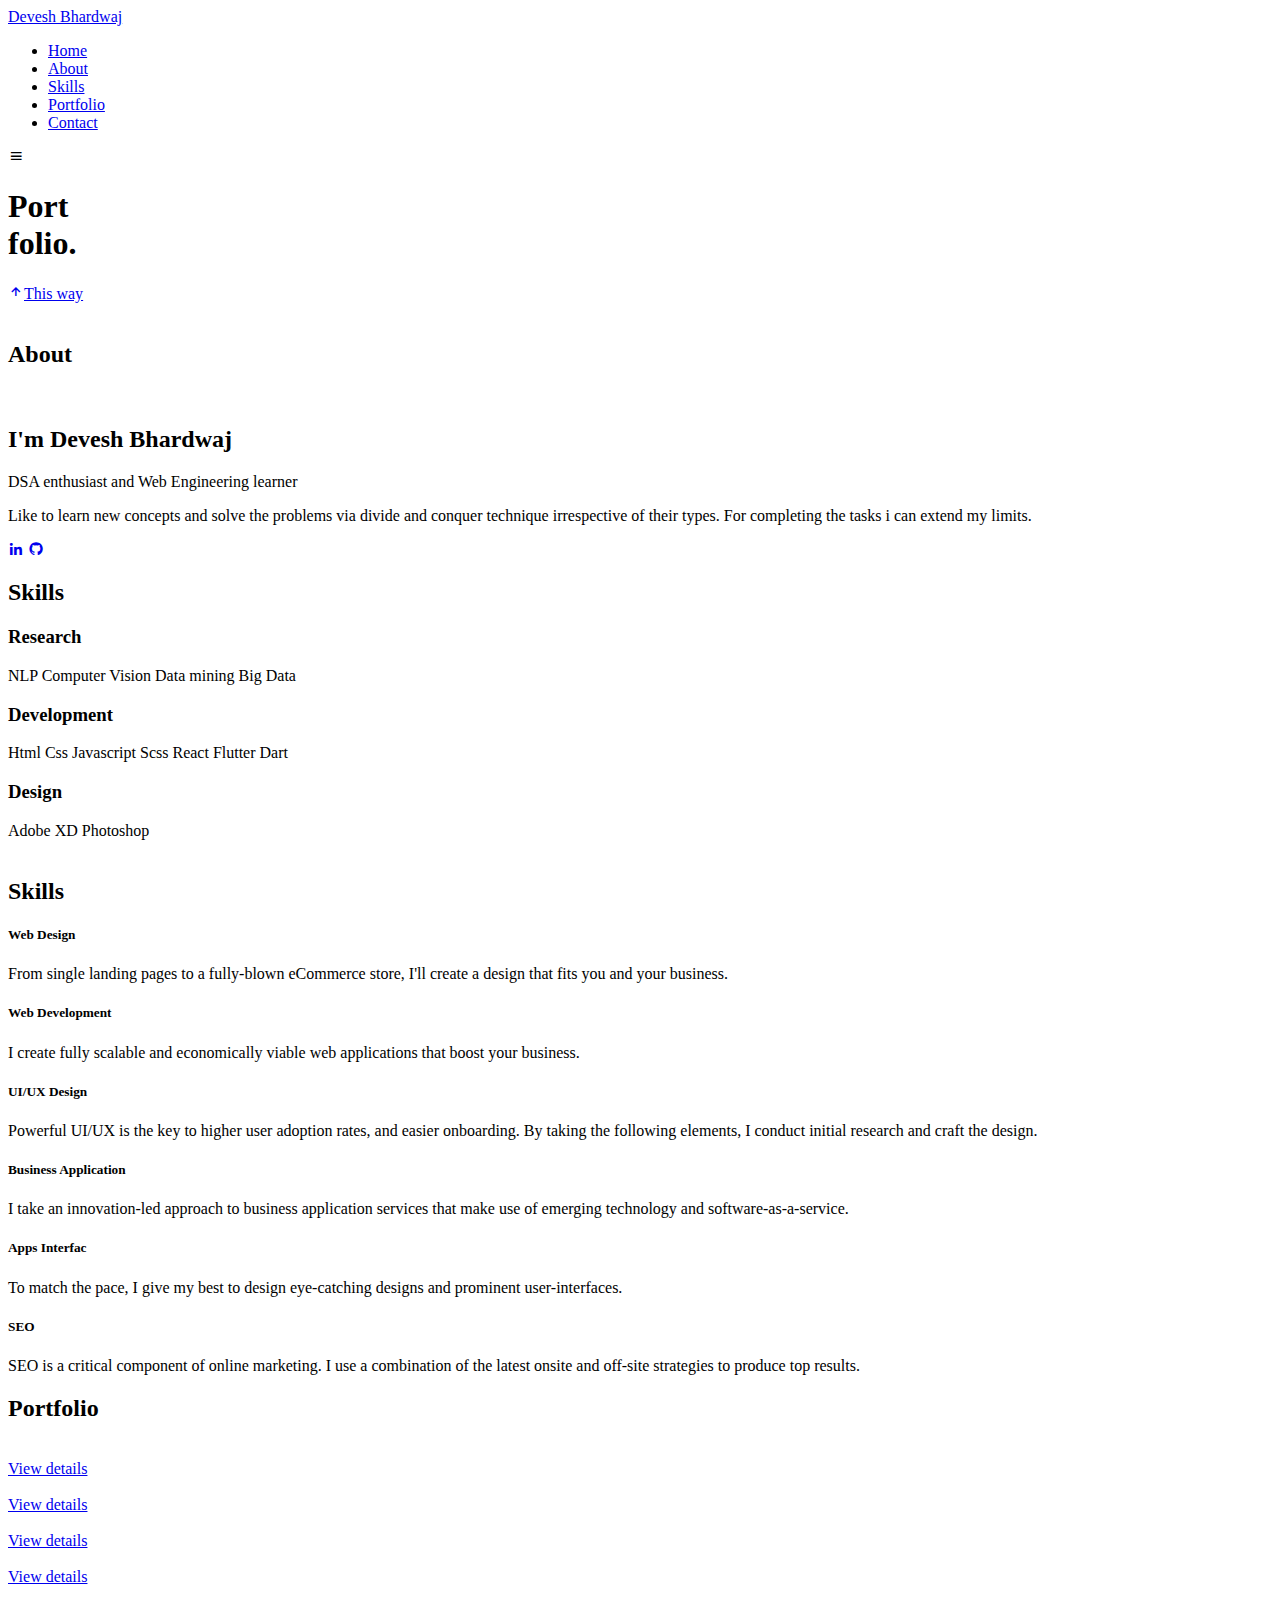
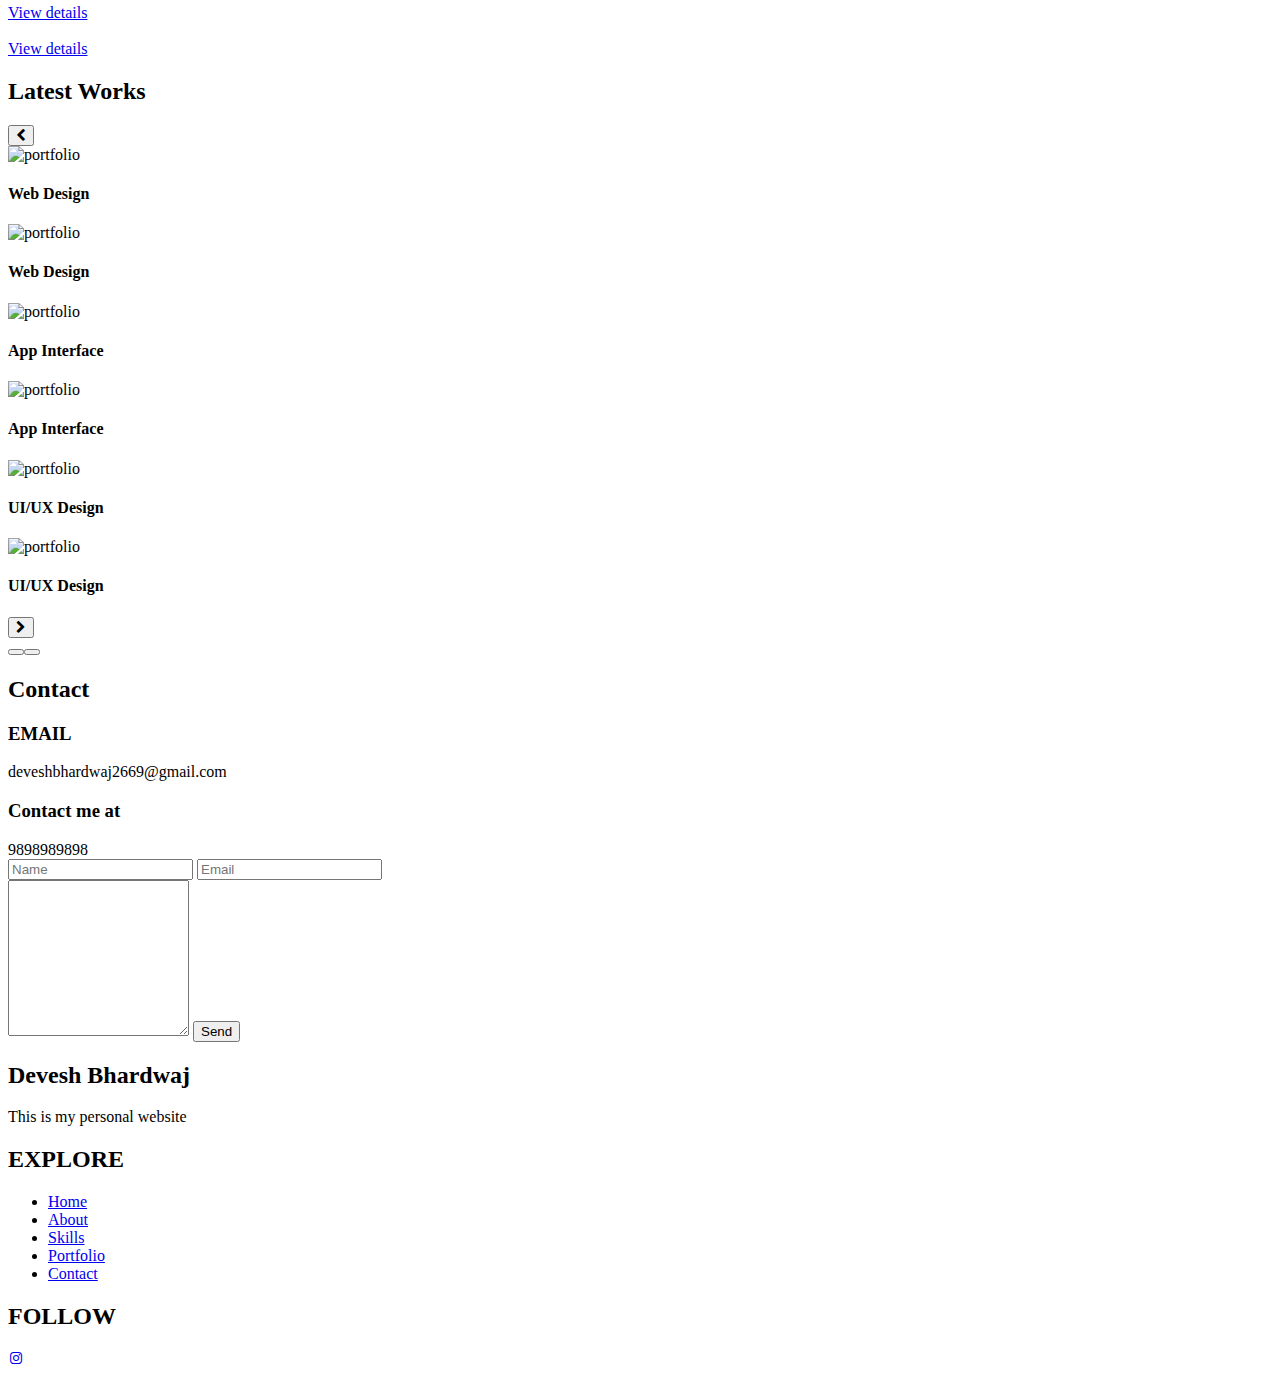
==== portfolio.html @ c9bd22d4 "Add files via upload" ====
<!DOCTYPE html>
    <html lang="en">
    <head>
        <meta charset="UTF-8">
        <meta name="viewport" content="width=device-width, initial-scale=1.0">

        <!-- ===== CSS ===== -->


        <link rel="stylesheet" href="css/glider.min.css" type="text/css" />
        <link
          rel="stylesheet"
          href="https://stackpath.bootstrapcdn.com/font-awesome/4.7.0/css/font-awesome.min.css"
        />
    


        <link rel="stylesheet" href="css/styles.css">

        <!-- ===== BOX ICONS ===== -->
        <link href='https://cdn.jsdelivr.net/npm/boxicons@2.0.5/css/boxicons.min.css' rel='stylesheet'>
        
        <title>Portfolio</title>

    </head>
    <body>
        <!--===== HEADER =====-->
        <header class="l-header">
            <nav class="nav bd-grid">
                <div>
                    <a href="#" class="nav__logo">Devesh Bhardwaj</a>
                </div>

                <div class="nav__menu" id="nav-menu">
                    <ul class="nav__list">
                        <li class="nav__item"><a href="#home" class="nav__link active">Home</a></li>
                        <li class="nav__item"><a href="#about" class="nav__link">About</a></li>
                        <li class="nav__item"><a href="#skills" class="nav__link">Skills</a></li>
                        <li class="nav__item"><a href="#portfolio" class="nav__link">Portfolio</a></li>
                        <li class="nav__item"><a href="#contact" class="nav__link">Contact</a></li>
                    </ul>
                </div>

                <div class="nav__toggle" id="nav-toggle">
                    <i class='bx bx-menu'></i>
                </div>
            </nav>
        </header>

        <main class="l-main">
            <!--===== HOME =====-->
            <section class="home" id="home">
                <div class="home__container bd-grid">
                    <h1 class="home__title"><span>Port</span><br>folio.</h1>

                    <div class="home__scroll">
                        <a href="#about" class="home__scroll-link"><i class='bx bx-up-arrow-alt' ></i>This way</a>
                    </div>

                    <img src="assets/img/perfil.png" alt="" class="home__img">
                </div>
            </section>
            
            <!--===== ABOUT =====-->
            <section class="about section" id="about">
                <h2 class="section-title">About</h2>

                <div class="about__container bd-grid">
                    <div class="about__img">
                        <img src="img/devesh.png" alt="">
                    </div>

                    <div class="about__content">
                        <h2 class="about__subtitle">I'm Devesh Bhardwaj</h2>
                        <span class="about__profession">DSA enthusiast and Web Engineering learner </span>
                        <p class="about__text">
                            Like to learn new concepts and solve the problems via divide and conquer technique irrespective of their types.
                            For completing the tasks i can extend my limits.</p>

                        <div class="about__social">
                            <a href="https://www.linkedin.com/in/devesh-kumar-bhardwaj-383a971a8/" target="_blank" class="about__social-icon"><i class='bx bxl-linkedin' ></i></a>
                            <a href="https://github.com/Deveshbhardwaj09" target="_blank" class="about__social-icon"><i class='bx bxl-github' ></i></a>
                        </div>
                    </div>
                </div>
            </section>

            <!--===== SKILLS =====-->
            <section class="skills section" id="skills">
                <h2 class="section-title">Skills</h2>

                <div class="skills__container bd-grid">
                    <div class="skills__box">
                        <h3 class="skills__subtitle">Research</h3>
                        <span class="skills__name">NLP</span>
                        <span class="skills__name">Computer Vision</span>
                        <span class="skills__name">Data mining </span>
                        <span class="skills__name">Big Data</span>
                        <h3 class="skills__subtitle">Development</h3>
                        <span class="skills__name">Html</span>
                        <span class="skills__name">Css</span>
                        <span class="skills__name">Javascript</span>
                        <span class="skills__name">Scss</span>
                        <span class="skills__name">React</span>
                        <span class="skills__name">Flutter</span>
                        <span class="skills__name">Dart</span>
                        
                        <h3 class="skills__subtitle">Design</h3>
                        
                        <span class="skills__name">Adobe XD</span>
                        <span class="skills__name">Photoshop</span>
                    </div>

                    <div class="skills__img">
                        <img src="assets/img/skill.jpg" alt="">
                    </div>
                </div>
            </section>
            <section class="services" id="services">
               
                <div class="container">
                    <div class="row">
                       <div class="title text-center">
                          <h2 class="section-title">Skills</h1>
                       </div>
                    </div>
                    <div class="row">
                       <div class="service-content">
                          <div class="box">
                          
                             <h5>Web Design</h5>
                             <p>From single landing pages to a fully-blown eCommerce store,
                                I'll create a design that fits you and your business.
                             </p>
                          </div>
                          <div class="box">
                      
                             <h5>Web Development</h5>
                             <p>I create fully scalable and economically viable web
                                applications that boost your business.
                             </p>
                          </div>
                          <div class="box">
                         
                             <h5>UI/UX Design</h5>
                             <p>Powerful UI/UX is the key to higher user adoption rates, and
                                easier onboarding. By taking the following elements, I conduct
                                initial research and craft the design.
                             </p>
                          </div>
                          <div class="box">
                           
                             <h5>Business Application</h5>
                             <p>I take an innovation-led approach to business application
                                services that make use of emerging technology and
                                software-as-a-service.
                             </p>
                          </div>
                          <div class="box">
                            
                             <h5>Apps Interfac</h5>
                             <p>To match the pace, I give my best to design eye-catching
                                designs and prominent user-interfaces.
                             </p>
                          </div>
                          <div class="box">
                            
                             <h5>SEO</h5>
                             <p>SEO is a critical component of online marketing. I use a
                                combination of the latest onsite and off-site strategies to
                                produce top results.
                             </p>
                          </div>
                       </div>
                    </div>
                 </div>
                
            </section>

            <!--===== PORTFOLIO =====-->
            <section class="portfolio-2" id="portfolio">
                <h2 class="section-title">Portfolio</h2>

                <div class="portfolio__container-2 bd-grid">
                    <div class="portfolio__img-2">
                        <img src="img/work1.jpg" alt="">

                        <div class="portfolio__link-2">
                            <a href="#" class="portfolio__link-name-2">View details</a>
                        </div>
                    </div>
                    <div class="portfolio__img-2">
                        <img src="img/work2.jpg" alt="">

                        <div class="portfolio__link-2">
                            <a href="#" class="portfolio__link-name-2">View details</a>
                        </div>
                    </div>
                    <div class="portfolio__img-2">
                        <img src="img/work3.jpg" alt="">

                        <div class="portfolio__link-2">
                            <a href="#" class="portfolio__link-name-2">View details</a>
                        </div>
                    </div>
                    <div class="portfolio__img-2">
                        <img src="img/work4.jpg" alt="">

                        <div class="portfolio__link-2">
                            <a href="#" class="portfolio__link-name-2">View details</a>
                        </div>
                    </div>
                    <div class="portfolio__img-2">
                        <img src="img/work5.jpg" alt="">

                        <div class="portfolio__link-2">
                            <a href="#" class="portfolio__link-name-2">View details</a>
                        </div>
                    </div>
                    <div class="portfolio__img-2">
                        <img src="img/work6.jpg" alt="">

                        <div class="portfolio__link-2">
                            <a href="#" class="portfolio__link-name-2">View details</a>
                        </div>
                    </div>
                </div>
            </section>
            <section class="portfolio section" id="portfolio">
                <!-- <div class="container">
                    <div class="row">
                       <div class="title text-center">
                          <h2 class="section-title">Latest Works</h2>
                       </div>
                    </div>
                    <div class="row">
                       <div class="filter-btn">
                          <ul id="filterBtn">
                             <li class="active" data-target="all">All</li>
                             <li data-target="web">Web Design</li>
                             <li data-target="app">App Interface</li>
                             <li data-target="ui">UI/UX</li>
                          </ul>
                       </div>
                    </div>
                    <div class="row">
                       <div class="gallery">
                          <div class="item" data-id="web">
                             <div class="inner">
                                <img src="./img/portfolio/web.jpg" alt="portfolio"/>
                                <div class="overlay">
                                   
                                   <h4>Web Design</h4>
                                </div>
                             </div>
                          </div>
                          <div class="item" data-id="web">
                             <div class="inner">
                                <img src="./img/portfolio/web2.png" alt="portfolio"/>
                                <div class="overlay">
                            
                                   <h4>Web Design</h4>
                                </div>
                             </div>
                          </div>
                          <div class="item" data-id="app">
                             <div class="inner">
                                <img src="./img/portfolio/app.png" alt="portfolio"/>
                                <div class="overlay">
                                  
                                   <h4>App Interface</h4>
                                </div>
                             </div>
                          </div>
                          <div class="item" data-id="app">
                             <div class="inner">
                                <img src="./img/portfolio/app2.png" alt="portfolio"/>
                                <div class="overlay">
                                 
                                   <h4>App Interface</h4>
                                </div>
                             </div>
                          </div>
                          <div class="item" data-id="ui">
                             <div class="inner">
                                <img src="./img/portfolio/ui2.png" alt="portfolio"/>
                                <div class="overlay">
                                  
                                   <h4>UI/UX Design</h4>
                                </div>
                             </div>
                          </div>
                          <div class="item" data-id="ui">
                             <div class="inner">
                                <img src="./img/portfolio/ui3.png" alt="portfolio"/>
                                <div class="overlay">
                                  
                                   <h4>UI/UX Design</h4>
                                </div>
                             </div>
                          </div>
                       </div>
                    </div>
                 </div> -->
                 
                 <div class="glider-contain multiple">

                    <div class="title text-center">
                               <h2 class="section-title">Latest Works</h2>
                            </div>
                    <button class="glider-prev">
                        <i class ="fa fa-chevron-left"></i>
                    </button>

                    <div class="glider">
                        <!-- <figure>
                            <blockquote>"This is my awesome little testimonial about this product</blockquote>
                            <figcaption>John Doe</figcaption>
                        </figure>
                        <figure>
                            <blockquote>"This is my awesome little testimonial about this product</blockquote>
                            <figcaption>John Doe</figcaption>
                        </figure>
                        <figure>
                            <blockquote>"This is my awesome little testimonial about this product</blockquote>
                            <figcaption>John Doe</figcaption>
                        </figure>
                        <figure>
                            <blockquote>"This is my awesome little testimonial about this product</blockquote>
                            <figcaption>John Doe</figcaption>
                        </figure>
                        <figure>
                            <blockquote>"This is my awesome little testimonial about this product</blockquote>
                            <figcaption>John Doe</figcaption>
                        </figure> -->
                        
                        <!-- <div class="row">
                            <div class="title text-center">
                               <h2 class="section-title">Latest Works</h2>
                            </div>
                         </div> -->
                         <!-- <div class="row">
                            <div class="filter-btn">
                               <ul id="filterBtn">
                                  <li class="active" data-target="all">All</li>
                                  <li data-target="web">Web Design</li>
                                  <li data-target="app">App Interface</li>
                                  <li data-target="ui">UI/UX</li>
                               </ul>
                            </div>
                         </div> -->
                         <!-- <div class="row"> -->
                            <!-- <div class="gallery"> -->
                               <div class="item" data-id="web">
                                  <div class="inner">
                                     <img src="./img/portfolio/web.jpg" alt="portfolio"/>
                                     <div class="overlay">
                                        
                                        <h4>Web Design</h4>
                                     </div>
                                  </div>
                               </div>
                               <div class="item" data-id="web">
                                  <div class="inner">
                                     <img src="./img/portfolio/web2.png" alt="portfolio"/>
                                     <div class="overlay">
                                 
                                        <h4>Web Design</h4>
                                     </div>
                                  </div>
                               </div>
                               <div class="item" data-id="app">
                                  <div class="inner">
                                     <img src="./img/portfolio/app.png" alt="portfolio"/>
                                     <div class="overlay">
                                       
                                        <h4>App Interface</h4>
                                     </div>
                                  </div>
                               </div>
                               <div class="item" data-id="app">
                                  <div class="inner">
                                     <img src="./img/portfolio/app2.png" alt="portfolio"/>
                                     <div class="overlay">
                                      
                                        <h4>App Interface</h4>
                                     </div>
                                  </div>
                               </div>
                               <div class="item" data-id="ui">
                                  <div class="inner">
                                     <img src="./img/portfolio/ui2.png" alt="portfolio"/>
                                     <div class="overlay">
                                       
                                        <h4>UI/UX Design</h4>
                                     </div>
                                  </div>
                               </div>
                               <div class="item" data-id="ui">
                                  <div class="inner">
                                     <img src="./img/portfolio/ui3.png" alt="portfolio"/>
                                     <div class="overlay">
                                       
                                        <h4>UI/UX Design</h4>
                                     </div>
                                  </div>
                               </div>
                            <!-- </div> -->
                         <!-- </div> -->
                   
                    </div>

                    <button class="glider-next">
                        <i class ="fa fa-chevron-right"></i>
                    </button>

                    <div id="dots" class="glider-dots">

                    </div>
                 </div>
            </section>

            <!--===== CONTACT =====-->
            <section class="contact section" id="contact">
                <h2 class="section-title">Contact</h2>

                <div class="contact__container bd-grid">
                    <div class="contact__info">
                        <h3 class="contact__subtitle">EMAIL</h3>
                        <span class="contact__text">deveshbhardwaj2669@gmail.com</span>

                        <h3 class="contact__subtitle">Contact me at</h3>
                        <span class="contact__text">9898989898</span>

                        
                    </div>

                    <form action="" class="contact__form">
                        <div class="contact__inputs">
                            <input type="text" placeholder="Name" class="contact__input">
                            <input type="mail" placeholder="Email" class="contact__input">
                        </div>

                        <textarea name="" id="" cols="0" rows="10" class="contact__input"></textarea>

                        <input type="submit" value="Send" class="contact__button">
                    </form>
                </div>
            </section>
        </main>

        <!--===== FOOTER =====-->
        <footer class="footer section">
            <div class="footer__container bd-grid">
                <div class="footer__data">
                    <h2 class="footer__title">Devesh Bhardwaj</h2>
                    <p class="footer__text">This is my personal website</p>
                </div>

                <div class="footer__data">
                    <h2 class="footer__title">EXPLORE</h2>
                    <ul>
                        <li><a href="#home" class="footer__link">Home</a></li>
                        <li><a href="#about" class="footer__link">About</a></li>
                        <li><a href="#skills" class="footer__link">Skills</a></li>
                        <li><a href="#portfolio" class="footer__link">Portfolio</a></li>
                        <li><a href="#Contact" class="footer__link">Contact</a></li>
                    </ul>
                </div>
                
                <div class="footer__data">
                    <h2 class="footer__title">FOLLOW</h2>
                    
                    <a href="#" class="footer__social"><i class='bx bxl-instagram' ></i></a>
                    
                </div>


            </div>
        </footer>

        <!--===== SCROLL REVEAL =====-->
        <script src="https://unpkg.com/scrollreveal"></script>
        <script src="glider.min.js"></script>
        

        <!--===== MAIN JS =====-->
        <script src="js/main.js"></script>
        <script>
            new Glider(document.querySelector(".glider"), {
              slidesToShow: 3,
              slidesToScroll: 3,
              draggable: true,
              dots: "#dots",
              arrows: {
                prev: ".glider-prev",
                next: ".glider-next",
              },
              responsive: [
              {
      // screens greater than >= 775px
      breakpoint: 400,
      settings: {
        // Set to `auto` and provide item width to adjust to viewport
        slidesToShow: 1,
        slidesToScroll:1,
        // itemWidth: 150,
        // duration: 0.25
      }
    },
    {
      // screens greater than >= 775px
      breakpoint: 775,
      settings: {
        // Set to `auto` and provide item width to adjust to viewport
        slidesToShow: 1,
        slidesToScroll:1,
        // itemWidth: 150,
        // duration: 0.25
      }
    },{
      // screens greater than >= 1024px
      breakpoint: 1024,
      settings: {
        slidesToShow: 3,
        slidesToScroll: 3,
        itemWidth: 150,
        duration: 0.25
      }
    }
  ]
            });
          </script>
    </body>
</html>
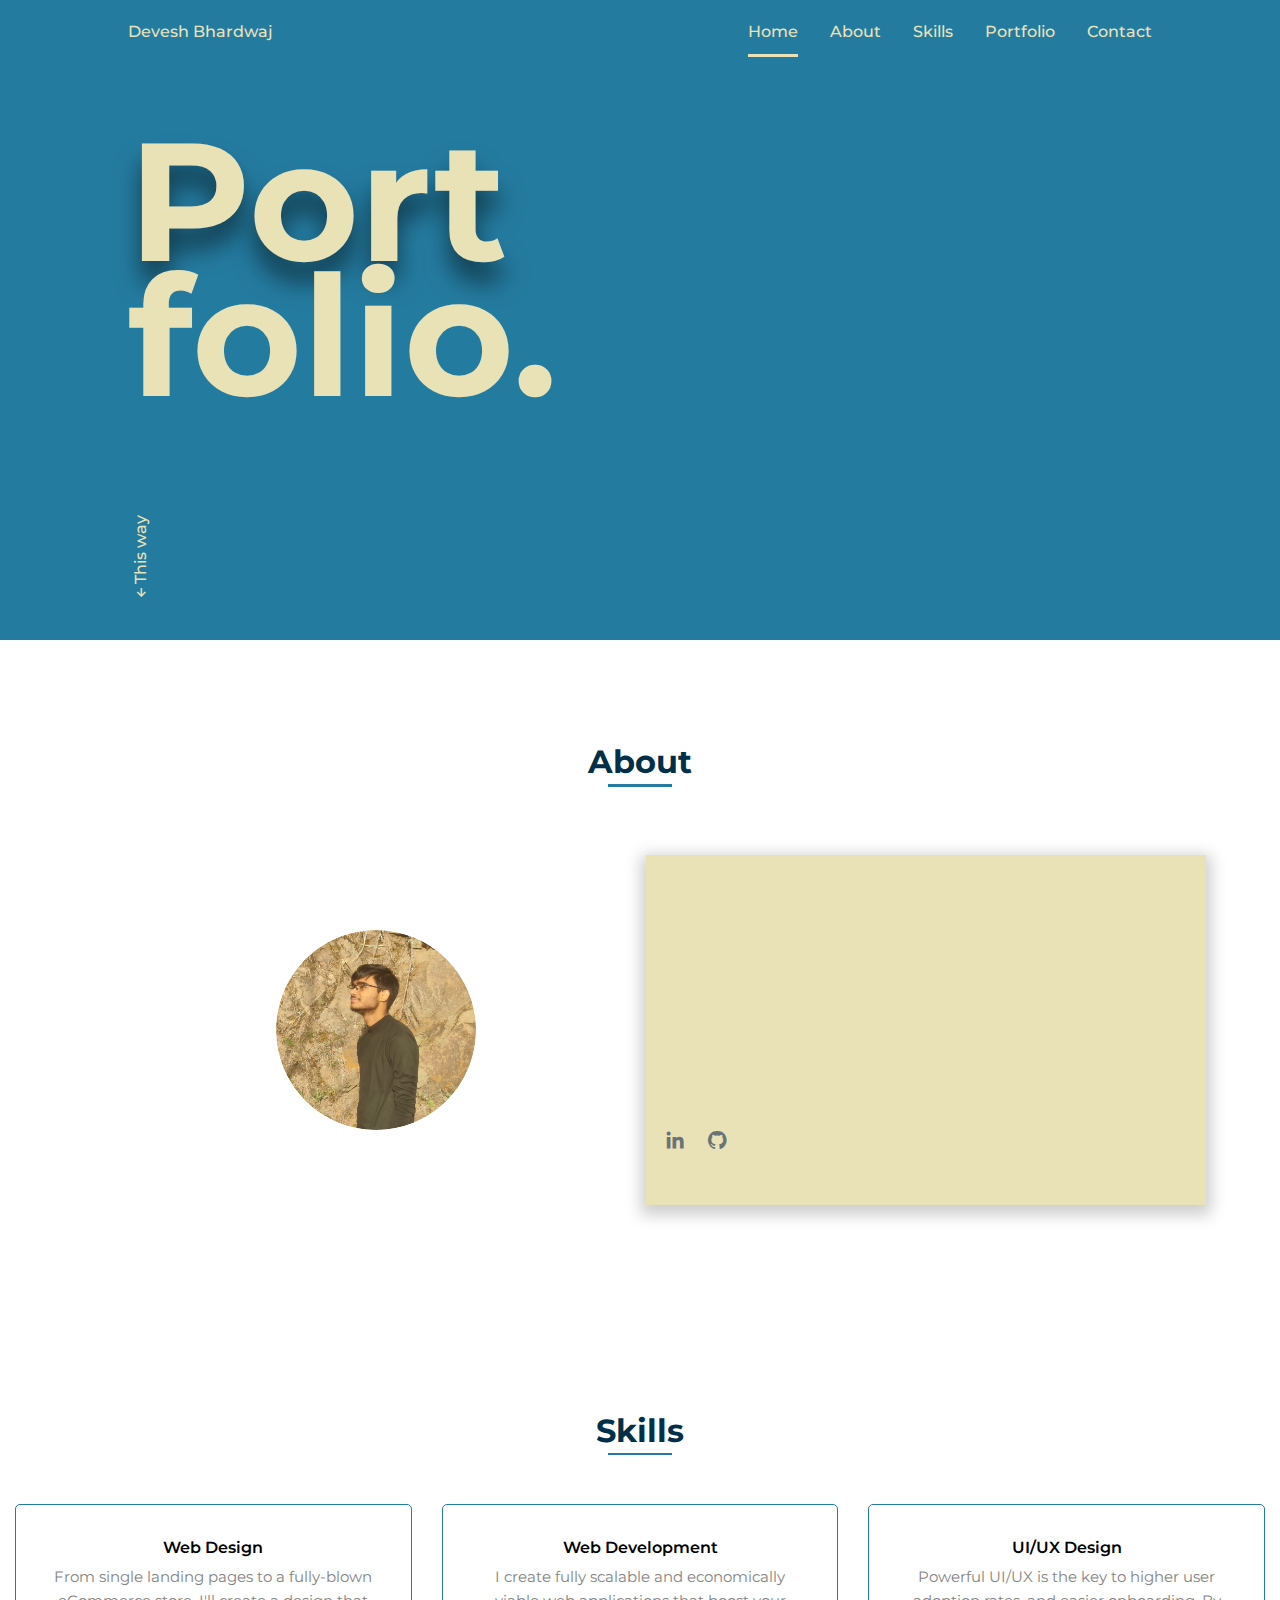
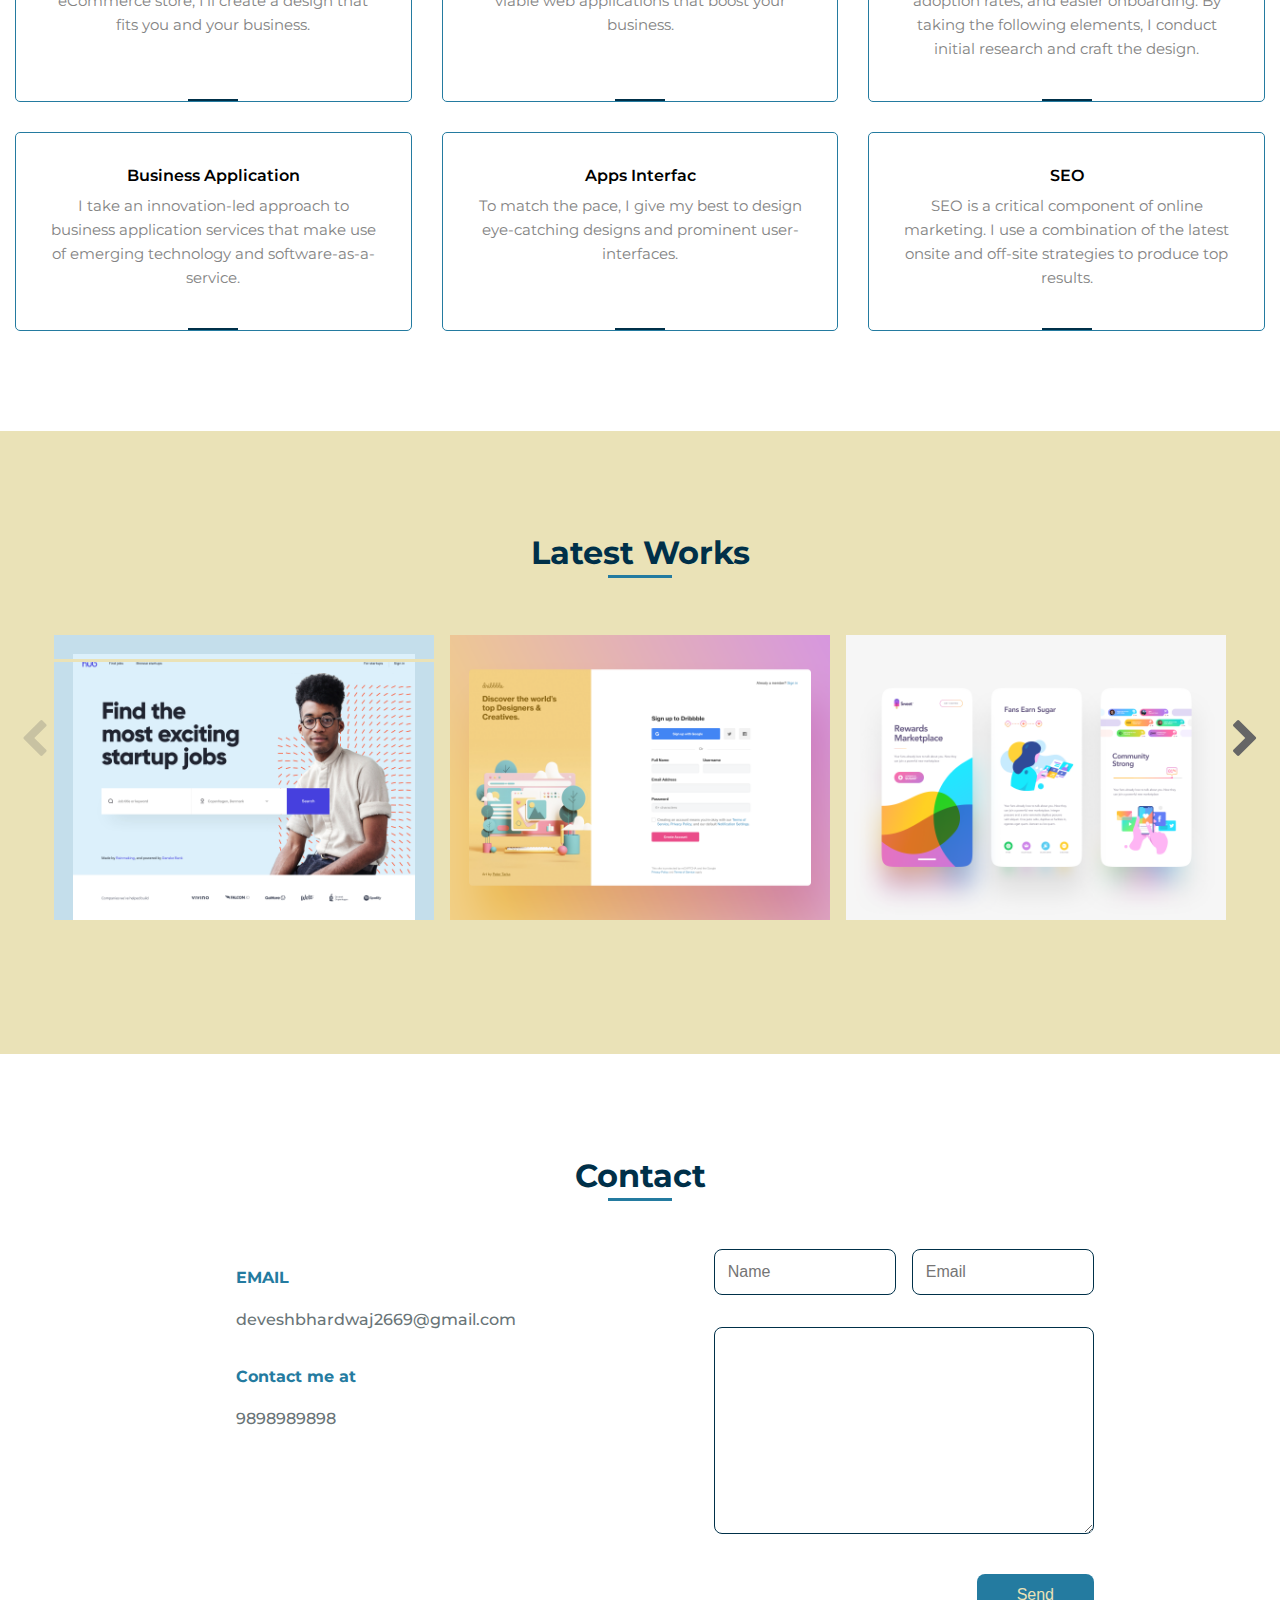
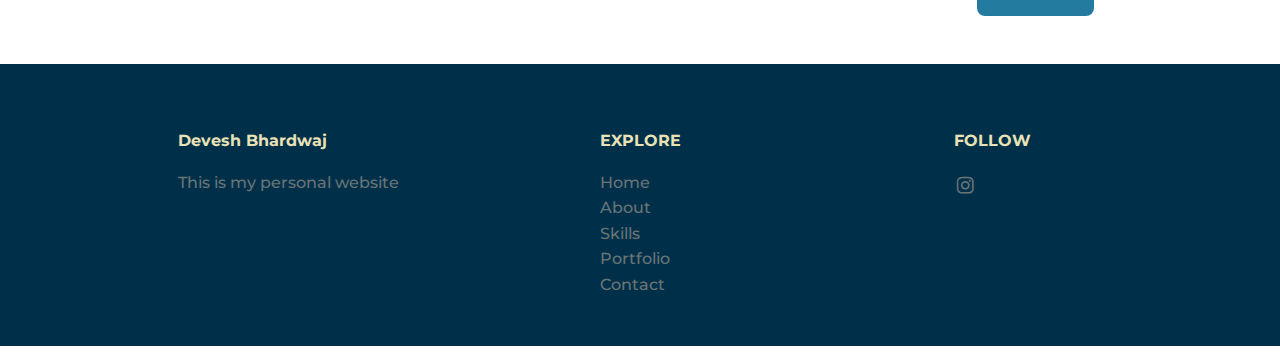
==== commit 3ede4069: "Update portfolio.html" ====
--- a/portfolio.html
+++ b/portfolio.html
@@ -227,82 +227,7 @@
                 </div>
             </section>
             <section class="portfolio section" id="portfolio">
-                <!-- <div class="container">
-                    <div class="row">
-                       <div class="title text-center">
-                          <h2 class="section-title">Latest Works</h2>
-                       </div>
-                    </div>
-                    <div class="row">
-                       <div class="filter-btn">
-                          <ul id="filterBtn">
-                             <li class="active" data-target="all">All</li>
-                             <li data-target="web">Web Design</li>
-                             <li data-target="app">App Interface</li>
-                             <li data-target="ui">UI/UX</li>
-                          </ul>
-                       </div>
-                    </div>
-                    <div class="row">
-                       <div class="gallery">
-                          <div class="item" data-id="web">
-                             <div class="inner">
-                                <img src="./img/portfolio/web.jpg" alt="portfolio"/>
-                                <div class="overlay">
-                                   
-                                   <h4>Web Design</h4>
-                                </div>
-                             </div>
-                          </div>
-                          <div class="item" data-id="web">
-                             <div class="inner">
-                                <img src="./img/portfolio/web2.png" alt="portfolio"/>
-                                <div class="overlay">
-                            
-                                   <h4>Web Design</h4>
-                                </div>
-                             </div>
-                          </div>
-                          <div class="item" data-id="app">
-                             <div class="inner">
-                                <img src="./img/portfolio/app.png" alt="portfolio"/>
-                                <div class="overlay">
-                                  
-                                   <h4>App Interface</h4>
-                                </div>
-                             </div>
-                          </div>
-                          <div class="item" data-id="app">
-                             <div class="inner">
-                                <img src="./img/portfolio/app2.png" alt="portfolio"/>
-                                <div class="overlay">
                                  
-                                   <h4>App Interface</h4>
-                                </div>
-                             </div>
-                          </div>
-                          <div class="item" data-id="ui">
-                             <div class="inner">
-                                <img src="./img/portfolio/ui2.png" alt="portfolio"/>
-                                <div class="overlay">
-                                  
-                                   <h4>UI/UX Design</h4>
-                                </div>
-                             </div>
-                          </div>
-                          <div class="item" data-id="ui">
-                             <div class="inner">
-                                <img src="./img/portfolio/ui3.png" alt="portfolio"/>
-                                <div class="overlay">
-                                  
-                                   <h4>UI/UX Design</h4>
-                                </div>
-                             </div>
-                          </div>
-                       </div>
-                    </div>
-                 </div> -->
-                 
                  <div class="glider-contain multiple">
 
                     <div class="title text-center">
@@ -313,44 +238,7 @@
                     </button>
 
                     <div class="glider">
-                        <!-- <figure>
-                            <blockquote>"This is my awesome little testimonial about this product</blockquote>
-                            <figcaption>John Doe</figcaption>
-                        </figure>
-                        <figure>
-                            <blockquote>"This is my awesome little testimonial about this product</blockquote>
-                            <figcaption>John Doe</figcaption>
-                        </figure>
-                        <figure>
-                            <blockquote>"This is my awesome little testimonial about this product</blockquote>
-                            <figcaption>John Doe</figcaption>
-                        </figure>
-                        <figure>
-                            <blockquote>"This is my awesome little testimonial about this product</blockquote>
-                            <figcaption>John Doe</figcaption>
-                        </figure>
-                        <figure>
-                            <blockquote>"This is my awesome little testimonial about this product</blockquote>
-                            <figcaption>John Doe</figcaption>
-                        </figure> -->
-                        
-                        <!-- <div class="row">
-                            <div class="title text-center">
-                               <h2 class="section-title">Latest Works</h2>
-                            </div>
-                         </div> -->
-                         <!-- <div class="row">
-                            <div class="filter-btn">
-                               <ul id="filterBtn">
-                                  <li class="active" data-target="all">All</li>
-                                  <li data-target="web">Web Design</li>
-                                  <li data-target="app">App Interface</li>
-                                  <li data-target="ui">UI/UX</li>
-                               </ul>
-                            </div>
-                         </div> -->
-                         <!-- <div class="row"> -->
-                            <!-- <div class="gallery"> -->
+                      
                                <div class="item" data-id="web">
                                   <div class="inner">
                                      <img src="./img/portfolio/web.jpg" alt="portfolio"/>
@@ -532,4 +420,4 @@
             });
           </script>
     </body>
-</html>+</html>
--- a/css/glider.min.css
+++ b/css/glider.min.css
@@ -0,0 +1,134 @@
+.glider,
+.glider-contain {
+  margin: 0 auto;
+  position: relative;
+}
+.glider,
+.glider-track {
+  transform: translateZ(0);
+}
+.glider-dot,
+.glider-next,
+.glider-prev {
+  border: 0;
+  padding: 0;
+  user-select: none;
+  outline: 0;
+}
+.glider-contain {
+  width: 100%;
+}
+.glider {
+  overflow-y: hidden;
+  -webkit-overflow-scrolling: touch;
+  -ms-overflow-style: none;
+}
+.glider-track {
+  width: 100%;
+  margin: 0;
+  padding: 0;
+  display: flex;
+  z-index: 1;
+}
+.glider.draggable {
+  user-select: none;
+  cursor: -webkit-grab;
+  cursor: grab;
+}
+.glider.draggable .glider-slide img {
+  user-select: none;
+  pointer-events: none;
+}
+.glider.drag {
+  cursor: -webkit-grabbing;
+  cursor: grabbing;
+}
+.glider-slide {
+  user-select: none;
+  justify-content: center;
+  align-content: center;
+  width: 100%;
+  min-width: 150px;
+}
+.glider-slide img {
+  max-width: 100%;
+}
+.glider::-webkit-scrollbar {
+  opacity: 0;
+  height: 0;
+}
+.glider-next,
+.glider-prev {
+  position: absolute;
+  background: 0 0;
+  z-index: 2;
+  font-size: 40px;
+  text-decoration: none;
+  left: -23px;
+  top: 30%;
+  cursor: pointer;
+  color: #666;
+  opacity: 1;
+  line-height: 1;
+  transition: opacity 0.5s cubic-bezier(0.17, 0.67, 0.83, 0.67),
+    color 0.5s cubic-bezier(0.17, 0.67, 0.83, 0.67);
+}
+.glider-next:focus,
+.glider-next:hover,
+.glider-prev:focus,
+.glider-prev:hover {
+  color: #ccc;
+}
+.glider-next {
+  right: -23px;
+  left: auto;
+}
+.glider-next.disabled,
+.glider-prev.disabled {
+  opacity: 0.25;
+  color: #666;
+  cursor: default;
+}
+.glider-hide {
+  opacity: 0;
+}
+.glider-dots {
+  user-select: none;
+  display: flex;
+  flex-wrap: wrap;
+  justify-content: center;
+  margin: 0 auto;
+  padding: 0;
+}
+.glider-dot {
+  display: block;
+  cursor: pointer;
+  color: #ccc;
+  border-radius: 999px;
+  background: #ccc;
+  width: 12px;
+  height: 12px;
+  margin: 7px;
+}
+.glider-dot:focus,
+.glider-dot:hover {
+  background: #ddd;
+}
+.glider-dot.active {
+  background: #a89cc8;
+}
+@media (max-width: 36em) {
+  .glider::-webkit-scrollbar {
+    opacity: 1;
+    -webkit-appearance: none;
+    width: 7px;
+    height: 3px;
+  }
+  .glider::-webkit-scrollbar-thumb {
+    opacity: 1;
+    border-radius: 99px;
+    background-color: rgba(156, 156, 156, 0.25);
+    -webkit-box-shadow: 0 0 1px rgba(255, 255, 255, 0.25);
+    box-shadow: 0 0 1px rgba(255, 255, 255, 0.25);
+  }
+}
--- a/css/styles.css
+++ b/css/styles.css
@@ -0,0 +1,907 @@
+/*===== GOOGLE FONTS =====*/
+@import url("https://fonts.googleapis.com/css2?family=Montserrat:wght@500;600;700&display=swap");
+
+/*===== VARIABLES CSS =====*/
+:root {
+  --header-height: 3rem;
+  --font-medium: 500;
+}
+
+/*===== Colores =====*/
+:root {
+  --first-color: #247ba0;
+  --white-color: #eae2b7;
+  --dark-color: #003049;
+  --text-color: #697477;
+}
+
+/*===== Fuente y tipografia =====*/
+:root {
+  --body-font: "Montserrat", sans-serif;
+  --big-font-size: 6.25rem;
+  --h2-font-size: 1.25rem;
+  --normal-font-size: 0.938rem;
+  --small-font-size: 0.813rem;
+}
+@media screen and (min-width: 768px) {
+  :root {
+    --big-font-size: 10.5rem;
+    --h2-font-size: 2rem;
+    --normal-font-size: 1rem;
+    --small-font-size: 0.875rem;
+  }
+  .about__text{
+    width: 95%;
+  }
+}
+
+/*===== Margenes =====*/
+:root {
+  --mb-1: 0.5rem;
+  --mb-2: 1rem;
+  --mb-3: 1.5rem;
+  --mb-4: 2rem;
+}
+
+/*===== z index =====*/
+:root {
+  --z-fixed: 100;
+}
+
+/*===== BASE =====*/
+*,
+::before,
+::after {
+  box-sizing: border-box;
+}
+html {
+  scroll-behavior: smooth;
+}
+body {
+  margin: var(--header-height) 0 0 0;
+  font-family: var(--body-font);
+  font-size: var(--normal-font-size);
+  font-weight: var(--font-medium);
+  color: var(--text-color);
+  line-height: 1.6;
+}
+h1,
+h2,
+p {
+  margin: 0;
+}
+ul {
+  margin: 0;
+  padding: 0;
+  list-style: none;
+}
+a {
+  text-decoration: none;
+  color: var(--text-color);
+}
+img {
+  max-width: 100%;
+  height: auto;
+  display: block;
+}
+
+/*===== CLASS CSS ===== */
+.section {
+  padding: 3rem 0;
+}
+.section-title {
+  position: relative;
+  font-size: var(--h2-font-size);
+  color: var(--dark-color);
+  margin: var(--mb-4) 0;
+  text-align: center;
+}
+.section-title::after {
+  position: absolute;
+  content: "";
+  width: 32px;
+  height: 0.18rem;
+  left: 0;
+  right: 0;
+  margin: auto;
+  top: 2.2rem;
+  background-color: var(--first-color);
+}
+.title-works {
+  position: relative;
+  font-size: var(--h2-font-size);
+  color: var(--dark-color);
+  margin: var(--mb-4) 0;
+  text-align: center;
+}
+
+/*===== LAYOUT =====*/
+.bd-grid {
+  max-width: 1024px;
+  display: grid;
+  grid-template-columns: 100%;
+  grid-column-gap: 2rem;
+  width: calc(100% - 2rem);
+  margin-left: var(--mb-2);
+  margin-right: var(--mb-2);
+}
+.l-header {
+  width: 100%;
+  position: fixed;
+  top: 0;
+  left: 0;
+  z-index: var(--z-fixed);
+  background-color: var(--first-color);
+}
+
+/*===== NAV =====*/
+.nav {
+  height: var(--header-height);
+  display: flex;
+  justify-content: space-between;
+  align-items: center;
+}
+@media screen and (max-width: 768px) {
+  .nav__menu {
+    position: fixed;
+    top: var(--header-height);
+    right: -100%;
+    width: 80%;
+    height: 100%;
+    padding: 2rem;
+    background-color: rgba(255, 255, 255, 0.3);
+    transition: 0.5s;
+    backdrop-filter: blur(10px);
+  }
+  .about__content::before {
+    content: "";
+    height: 0px;
+    width: 0rem;
+   display: none;
+  }
+ 
+}
+.nav__item {
+  margin-bottom: var(--mb-4);
+}
+.nav__link {
+  position: relative;
+  color: var(--dark-color);
+}
+.nav__link:hover {
+  color: var(--first-color);
+}
+.nav__logo {
+  color: var(--white-color);
+}
+.nav__toggle {
+  color: var(--white-color);
+  font-size: 1.5rem;
+  cursor: pointer;
+}
+
+/*=== Show menu ===*/
+.show {
+  right: 0;
+}
+
+/*Active menu*/
+.active::after {
+  position: absolute;
+  content: "";
+  width: 100%;
+  height: 0.18rem;
+  left: 0;
+  top: 2rem;
+  background-color: var(--first-color);
+}
+
+/*===== HOME =====*/
+.home {
+  position: relative;
+  background-color: var(--first-color);
+  overflow: hidden;
+}
+.home__container {
+  height: calc(100vh - var(--header-height));
+  row-gap: 5rem;
+}
+.home__title {
+  align-self: flex-end;
+  font-size: var(--big-font-size);
+  color: var(--white-color);
+  line-height: 0.8;
+}
+.home__title span {
+  text-shadow: 0 20px 25px rgba(0, 0, 0, 0.5);
+}
+.home__scroll {
+  align-self: flex-end;
+  padding-bottom: var(--mb-4);
+}
+.home__scroll-link {
+  writing-mode: vertical-lr;
+  transform: rotate(-180deg);
+  color: var(--white-color);
+}
+.home__img {
+  position: absolute;
+  right: 0;
+  bottom: 0;
+  width: 295px;
+}
+
+/* ===== ABOUT =====*/
+.about{
+  overflow-x: hidden;
+
+}
+.about__container {
+  justify-items: center;
+  row-gap: 2rem;
+  text-align: center;
+}
+.about__img {
+  display: flex;
+  justify-content: center;
+  /* padding-top: 1rem; */
+  width: 120px;
+  height: 120px;
+  /* background-color: var(--first-color); */
+  border-radius: 50%;
+  overflow: hidden;
+}
+.about__img img {
+  width: 100%;
+  /* height: 100%; */
+  /* object-fit: fit; */
+}
+.about__subtitle {
+  font-size: var(--h2-font-size);
+  color: var(--first-color);
+  margin-bottom: var(--mb-1);
+}
+.about__text {
+  margin-bottom: var(--mb-4);
+}
+.about__profession {
+  display: block;
+  margin-bottom: var(--mb-4);
+}
+.about__social-icon {
+  font-size: 1.4rem;
+  margin: 0 var(--mb-1);
+  position: relative;
+  z-index: 10;
+}
+.about__social-icon:hover {
+  color: var(--first-color);
+}
+
+.about__content {
+  position: relative;
+  z-index: 10;
+}
+.about__content::before {
+  content: "";
+  height: 350px;
+  width: 38rem;
+  position: absolute;
+  bottom: 50%;
+  left: -2%;
+  background-color: #eae2b7;
+  z-index: 0;
+  transform: translateY(50%);
+  box-shadow: 0 5px 15px 5px rgba(0, 0, 0, 0.2);
+}
+
+/* ===== SKILLS =====*/
+.services {
+  background-color: #fff;
+  padding: 100px 15px 70px;
+}
+
+.services .container .row .title h1::before {
+  left: 30%;
+}
+
+.service-content {
+  flex: 0 0 100%;
+  max-width: 100%;
+  display: flex;
+  flex-wrap: wrap;
+  justify-content: space-between;
+}
+
+.box {
+  background-color: #fff;
+  flex: 0 0 calc(33.33% - 20px);
+  max-width: calc(33.33% - 20px);
+  margin-bottom: 30px;
+  border: 1px solid #247ba0;
+  border-radius: 5px;
+  padding: 30px;
+  text-align: center;
+  position: relative;
+  transform-origin: bottom;
+  transition: all 0.5s 0.5s;
+}
+
+.box::before {
+  content: "";
+  height: 2px;
+  background-color: #003049;
+  position: absolute;
+  bottom: 0px;
+  width: 50px;
+  left: 0;
+  right: 0;
+  margin: auto;
+  transition: all 0.5s ease;
+}
+
+.box:hover::before {
+  width: 100%;
+}
+
+.box:hover {
+  background-color: #003049;
+}
+
+.box:hover h5,
+.box:hover p {
+  color: #fff;
+}
+
+.box .icon {
+  height: 60px;
+  width: 60px;
+  background-color: #003049;
+  margin: 15px auto 20px;
+  border-radius: 50%;
+}
+
+.box .icon .fa {
+  font-size: 25px;
+  color: #eae2b7;
+  line-height: 60px;
+}
+
+.box .icon .fas {
+  font-size: 25px;
+  color: #eae2b7;
+  line-height: 60px;
+}
+
+.box h5 {
+  font-size: 16px;
+  font-weight: 600;
+  color: #000;
+  margin: 0;
+  transition: all 0.5s 0.5s;
+}
+
+.box p {
+  font-size: 15px;
+  font-weight: 400;
+  line-height: 24px;
+  color: #838383;
+  margin: 5px 0 10px;
+  transition: all 0.5s 0.5s;
+}
+/*----Small window--*/
+.skills__container {
+  row-gap: 2rem;
+}
+.skills__subtitle {
+  color: var(--first-color);
+  margin-bottom: var(--mb-3);
+}
+.skills__name {
+  display: inline-block;
+  font-size: var(--small-font-size);
+  margin-right: var(--mb-2);
+  margin-bottom: var(--mb-3);
+  padding: 0.25rem 0.5rem;
+  background-color: var(--white-color);
+  border-radius: 0.25rem;
+}
+.skills__name:hover {
+  background-color: var(--first-color);
+  color: var(--white-color);
+}
+.skills__img img {
+  border-radius: 0.5rem;
+}
+
+/*----end----*/
+
+/* ===== PORTFOLIO =====*/
+
+/*----Small window--*/
+
+.portfolio-2 {
+  background-color: var(--white-color);
+}
+.portfolio__container-2 {
+  justify-items: center;
+  row-gap: 2rem;
+}
+.portfolio__img-2 {
+  position: relative;
+  overflow: hidden;
+}
+.portfolio__img-2 img {
+  border-radius: 0.5rem;
+}
+.portfolio__link-2 {
+  position: absolute;
+  bottom: -100%;
+  width: 100%;
+  height: 100%;
+  display: flex;
+  justify-content: center;
+  align-items: center;
+  background-color: rgba(255, 255, 255, 0.3);
+  border-radius: 0.5rem;
+  cursor: pointer;
+  backdrop-filter: blur(10px);
+  transition: 0.3s;
+}
+.portfolio__img-2:hover .portfolio__link-2 {
+  bottom: 0;
+}
+.portfolio__link-name-2 {
+  color: var(--dark-color);
+}
+
+/*----end*----*/
+
+.portfolio {
+  background-color: #eae2b7;
+  padding: 100px 15px;
+}
+
+.portfolio .glider-contain .title {
+  text-align: center;
+  height: 100px;
+}
+
+.portfolio .glider-contain .title h2 {
+  margin-bottom: 20px;
+}
+
+.filter-btn {
+  flex: 0 0 100%;
+  max-width: 100%;
+}
+
+.filter-btn ul {
+  list-style: none;
+  text-align: center;
+  padding: 0;
+}
+
+.filter-btn ul li {
+  color: #000;
+  font-weight: 500;
+  font-size: 15px;
+  display: inline-block;
+  margin: 0px 8px;
+  text-transform: uppercase;
+  cursor: pointer;
+  padding-bottom: 0;
+}
+
+.filter-btn ul li.active {
+  color: #5f88e0;
+  border-bottom: 2px solid #247ba0;
+}
+
+.filter-btn {
+  margin-bottom: 25px;
+}
+
+.gallery {
+  flex: 0 0 100%;
+  max-width: 100%;
+  display: flex;
+  flex-wrap: wrap;
+}
+
+.item {
+  /* flex: 0 0 33.33%; */
+  max-width: 33.33%;
+  width: 33.33%;
+  position: relative;
+  padding: 8px;
+}
+
+.inner {
+  position: relative;
+  height: 100%;
+  width: 100%;
+}
+
+.item img {
+  width: 100%;
+  display: block;
+}
+
+.item .overlay {
+  position: absolute;
+  left: 0;
+  top: 0;
+  bottom: 0;
+  right: 0;
+  background-color: rgba(0, 0, 0, 0.6);
+  z-index: 10;
+  display: flex;
+  flex-wrap: nowrap;
+  flex-direction: column;
+  align-items: center;
+  justify-content: center;
+  opacity: 0;
+  transition: all 0.5s ease;
+}
+
+.item:hover .overlay {
+  opacity: 1;
+}
+
+.overlay .fa {
+  height: 50px;
+  width: 50px;
+  background-color: #5f88e0;
+  color: #eae2b7;
+  display: inline-block;
+  text-align: center;
+  line-height: 50px;
+  border-radius: 50%;
+  cursor: pointer;
+}
+
+.item:hover .overlay .fa {
+  animation: galleryIcon 0.8s ease;
+  -webkit-animation: galleryIcon 0.8s ease;
+}
+
+@keyframes galleryIcon {
+  0% {
+    transform: translate(-20px);
+    opacity: 0;
+  }
+
+  100% {
+    transform: translate(0);
+    opacity: 1;
+  }
+}
+
+.overlay h4 {
+  margin-top: 15px;
+  font-size: 25px;
+  font-weight: 600;
+  color: #eae2b7;
+}
+
+.item:hover .overlay h4 {
+  animation: galleryText 0.8s ease;
+  -webkit-animation: galleryText 0.8s ease;
+}
+
+@keyframes galleryText {
+  0% {
+    transform: translate(20px);
+    opacity: 0;
+  }
+
+  100% {
+    transform: translate(0);
+    opacity: 1;
+  }
+}
+
+.lightbox {
+  position: fixed;
+  left: 0;
+  right: 0;
+  top: 0;
+  bottom: 0;
+  z-index: 100;
+  background-color: rgba(0, 0, 0, 0.6);
+  justify-content: center;
+  align-items: center;
+}
+
+.show {
+  display: flex;
+}
+
+.hide {
+  display: none;
+}
+
+.close-lightbox {
+  height: 35px;
+  width: 35px;
+  background-color: #5f88e0;
+  color: #eae2b7;
+  text-align: center;
+  line-height: 35px;
+  position: absolute;
+  right: 10px;
+  top: 10px;
+  cursor: pointer;
+  border-radius: 50%;
+  z-index: 101;
+}
+
+.lightbox img {
+  max-width: 90%;
+  max-height: 80%;
+  display: block;
+}
+
+.message {
+  background-color: #01143e;
+  padding: 40px 15px;
+}
+
+.message .message-text {
+  flex: 0 0 66.66%;
+  max-width: 66.66%;
+}
+
+.message .message-text h2 {
+  font-size: 20px;
+  color: #eae2b7;
+  font-weight: 400;
+  margin: 0;
+  padding: 0;
+  line-height: 35px;
+}
+
+/* ===== CONTACT =====*/
+.contact__container {
+  row-gap: 2rem;
+}
+.contact__subtitle {
+  font-size: var(--normal-font-size);
+  color: var(--first-color);
+}
+.contact__text {
+  display: inline-block;
+  margin-bottom: var(--mb-2);
+}
+.contact__inputs {
+  display: grid;
+  grid-template-columns: repeat(2, 1fr);
+  column-gap: 1rem;
+}
+.contact__input {
+  width: 100%;
+  padding: 0.8rem;
+  outline: none;
+  border: 1.5px solid var(--dark-color);
+  font-size: var(--normal-font-size);
+  margin-bottom: var(--mb-4);
+  border-radius: 0.5rem;
+}
+.contact__button {
+  display: block;
+  background-color: var(--first-color);
+  color: var(--white-color);
+  padding: 0.75rem 2.5rem;
+  margin-left: auto;
+  border-radius: 0.5rem;
+  border: none;
+  outline: none;
+  font-size: var(--normal-font-size);
+  cursor: pointer;
+}
+
+/* ===== FOOTER=====*/
+.footer {
+  background-color: var(--dark-color);
+}
+.footer__container {
+  row-gap: 2rem;
+}
+.footer__title {
+  font-size: var(--normal-font-size);
+  color: var(--white-color);
+  margin-bottom: var(--mb-2);
+}
+.footer__link {
+  padding: 0.25rem 0;
+}
+.footer__link:hover {
+  color: var(--first-color);
+}
+.footer__social {
+  font-size: 1.4rem;
+  margin-right: var(--mb-1);
+}
+.footer__social:hover {
+  color: var(--first-color);
+}
+
+/* ===== MEDIA QUERIES =====*/
+/* For small devices */
+@media screen and (max-width: 320px) {
+  .home__img {
+    width: 230px;
+  }
+}
+
+@media screen and (min-width: 768px) {
+  body {
+    margin: 0;
+  }
+  .about__content::before {
+    content: "";
+    height: 350px;
+    width: 29rem;
+    position: absolute;
+    bottom: 50%;
+    left: -2%;
+    background-color: #eae2b7;
+    z-index: 0;
+    transform: translateY(50%);
+    box-shadow: 0 5px 15px 5px rgba(0, 0, 0, 0.2);
+  }
+  
+  
+
+  .section {
+    padding-top: 4rem;
+  }
+  .section-title {
+    margin-bottom: 3rem;
+  }
+  .section-title::after {
+    width: 64px;
+    top: 3rem;
+  }
+
+  .nav {
+    height: calc(var(--header-height) + 1rem);
+  }
+  .nav__list {
+    display: flex;
+  }
+  .nav__item {
+    margin-left: var(--mb-4);
+    margin-bottom: 0;
+  }
+  .nav__toggle {
+    display: none;
+  }
+  .nav__link {
+    color: var(--white-color);
+  }
+  .nav__link:hover {
+    color: var(--white-color);
+  }
+  .active::after {
+    background-color: var(--white-color);
+  }
+
+  .home__container {
+    height: 100vh;
+    grid-template-rows: 1.7fr 1fr;
+    row-gap: 0;
+  }
+  .home__img {
+    width: 524px;
+    right: 10%;
+  }
+
+  .about__container {
+    grid-template-columns: repeat(2, 1fr);
+    align-items: center;
+    text-align: initial;
+    padding: 4rem 0;
+  }
+  .about__img {
+    width: 200px;
+    height: 200px;
+  }
+  .about__img img {
+    /* width: 165px; */
+  }
+
+  .skills__container {
+    grid-template-columns: repeat(2, 1fr);
+    align-items: center;
+  }
+
+  .contact__container {
+    grid-template-columns: repeat(2, 1fr);
+    justify-items: center;
+  }
+  .contact__form {
+    width: 380px;
+  }
+
+  .footer__container {
+    grid-template-columns: repeat(3, 1fr);
+    justify-items: center;
+  }
+}
+
+@media screen and (min-width: 1024px) {
+  .bd-grid {
+    margin-left: auto;
+    margin-right: auto;
+  }
+  .about__content::before {
+    content: "";
+    height: 350px;
+    width: 35rem;
+    position: absolute;
+    bottom: 50%;
+    left: -2%;
+    background-color: #eae2b7;
+    z-index: 0;
+    transform: translateY(50%);
+    box-shadow: 0 5px 15px 5px rgba(0, 0, 0, 0.2);
+  }
+  
+}
+
+/* For tall screens on mobiles y desktop*/
+@media screen and (min-height: 721px) {
+  .home__container {
+    height: 640px;
+  }
+  .home__img {
+    width: 500px;
+    right: 24%;
+  }
+}
+
+/*media queries for display on/off*/
+
+@media (min-width: 800px) {
+  .portfolio-2 {
+    display: none;
+  }
+  #skills {
+    display: none;
+  }
+}
+
+@media (max-width: 800px) {
+  .container {
+    display: none;
+  }
+  #services {
+    display: none;
+  }
+}
+
+.glider {
+  width: 95%;
+}
+
+.glider-prev {
+  left: 5px;
+  top: 50%;
+  transform: translateY(-50%);
+}
+
+.glider-next {
+  right: 5px;
+  top: 50%;
+  transform: translateY(-50%);
+}
+
+.glider-dots {
+  /* position: absolute;
+  bottom: -5%;
+  left: 50%; */
+  opacity: 0;
+  /* visibility: hidden; */
+}
